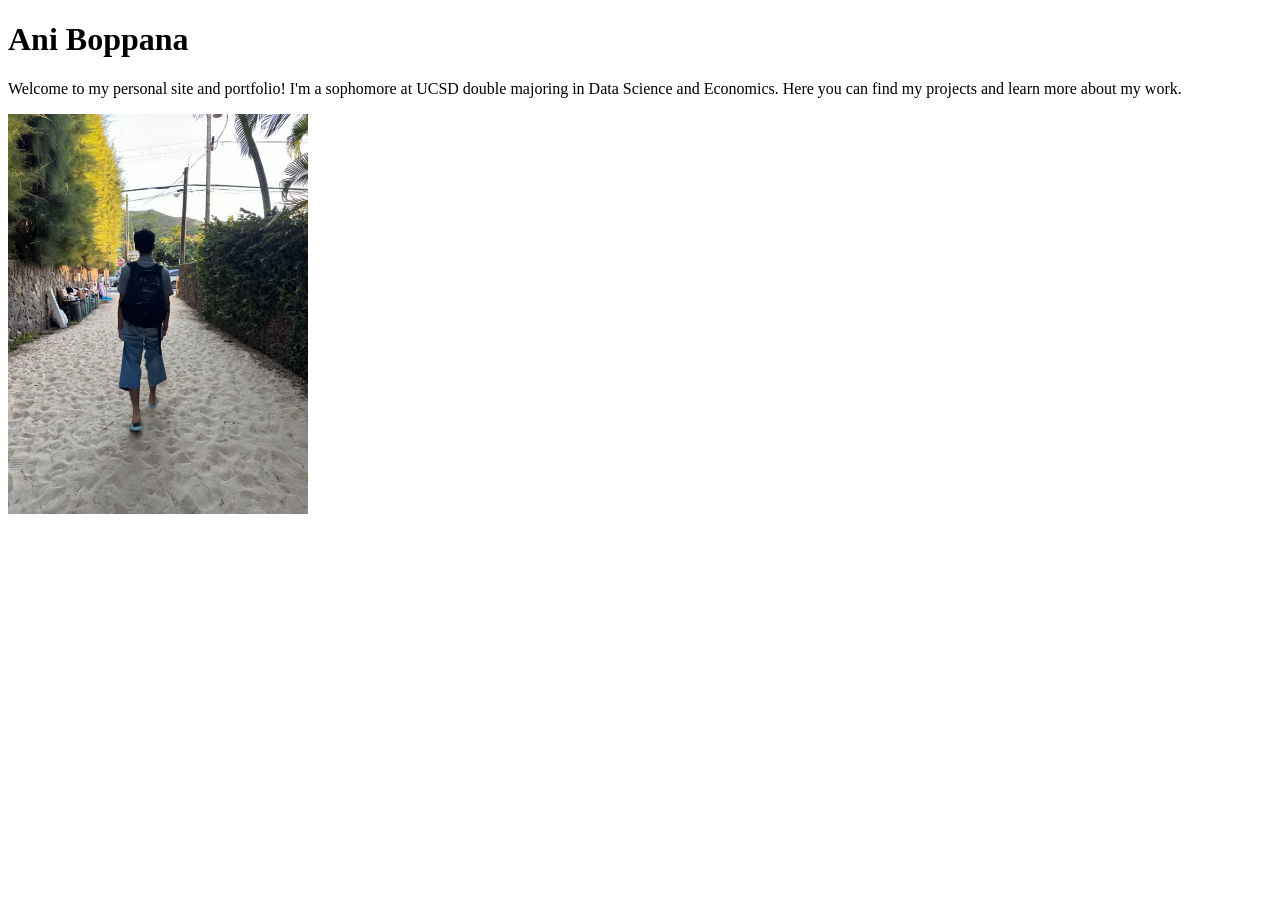
==== index.html @ 2e52b8e2 "added style.css" ====
<!DOCTYPE html>
<html lang="en">
<head>
    <meta charset="UTF-8">
    <meta name="viewport" content="width=device-width, initial-scale=1.0">
    <link rel="stylesheet" href="style.css">
    <title>Ani Boppana: Personal Site and Portfolio</title>
</head>
<body>
    <h1>Ani Boppana</h1>
    <p>Welcome to my personal site and portfolio! I'm a sophomore at UCSD double majoring in Data Science and Economics. Here you can find my projects and learn more about my work.</p>
    <img src="images/meinhawaii.png" alt="A picture of me in Hawaii" width="300">
</body>
</html>
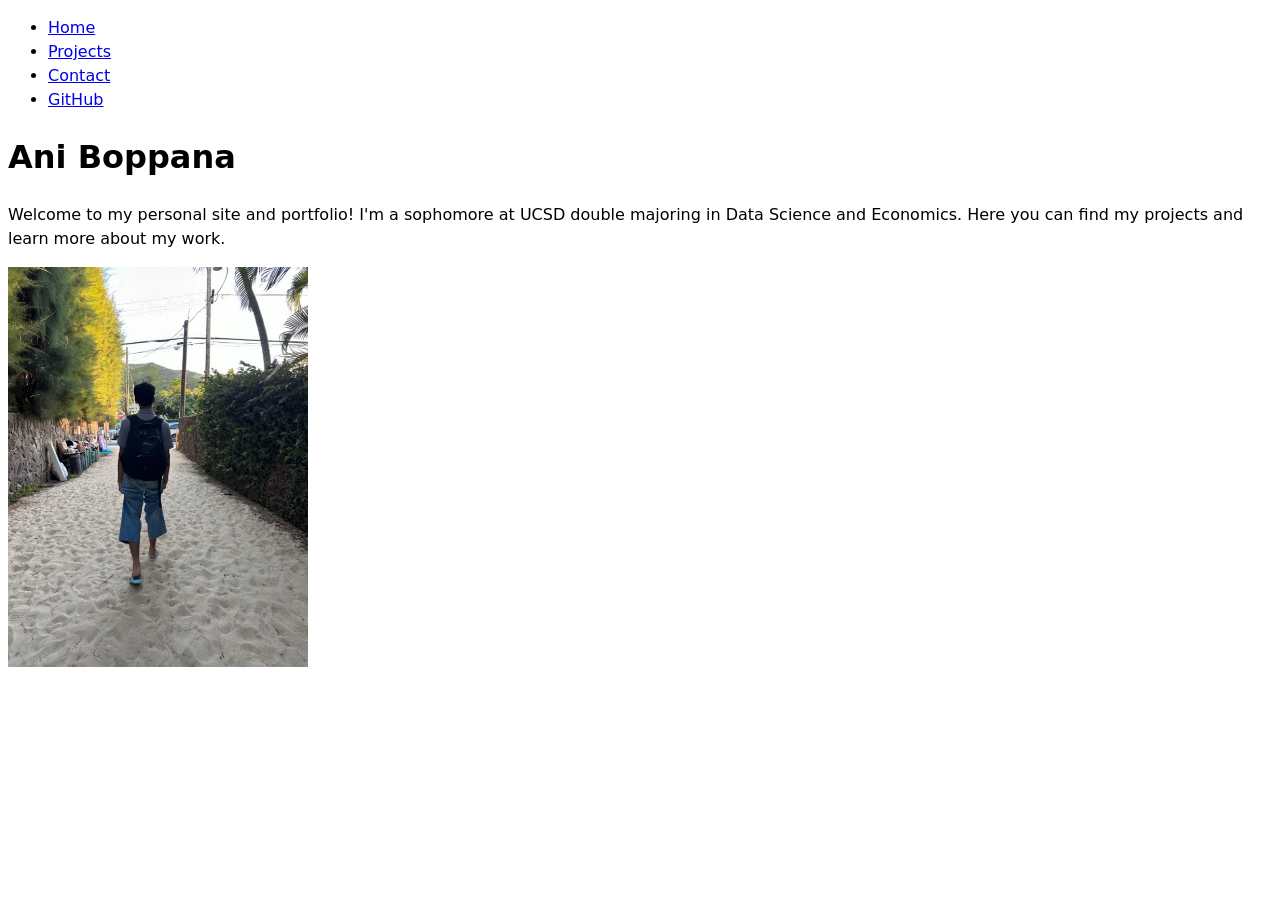
==== commit 7ab00ff0: "Update index.html" ====
--- a/index.html
+++ b/index.html
@@ -7,6 +7,14 @@
     <title>Ani Boppana: Personal Site and Portfolio</title>
 </head>
 <body>
+    <nav>
+        <ul>
+            <li><a href="index.html">Home</a></li>
+            <li><a href="projects/index.html">Projects</a></li>
+            <li><a href="contact/index.html">Contact</a></li>
+            <li><a href="https://github.com/AniBoppana" target="_blank">GitHub</a></li>
+        </ul>
+    </nav>
     <h1>Ani Boppana</h1>
     <p>Welcome to my personal site and portfolio! I'm a sophomore at UCSD double majoring in Data Science and Economics. Here you can find my projects and learn more about my work.</p>
     <img src="images/meinhawaii.png" alt="A picture of me in Hawaii" width="300">
--- a/style.css
+++ b/style.css
@@ -0,0 +1,6 @@
+body {
+  /* Set line height to 1.5 times the font size
+	   and use the OS’s UI font as the website font
+	 */
+  font: 100%/1.5 system-ui;
+}
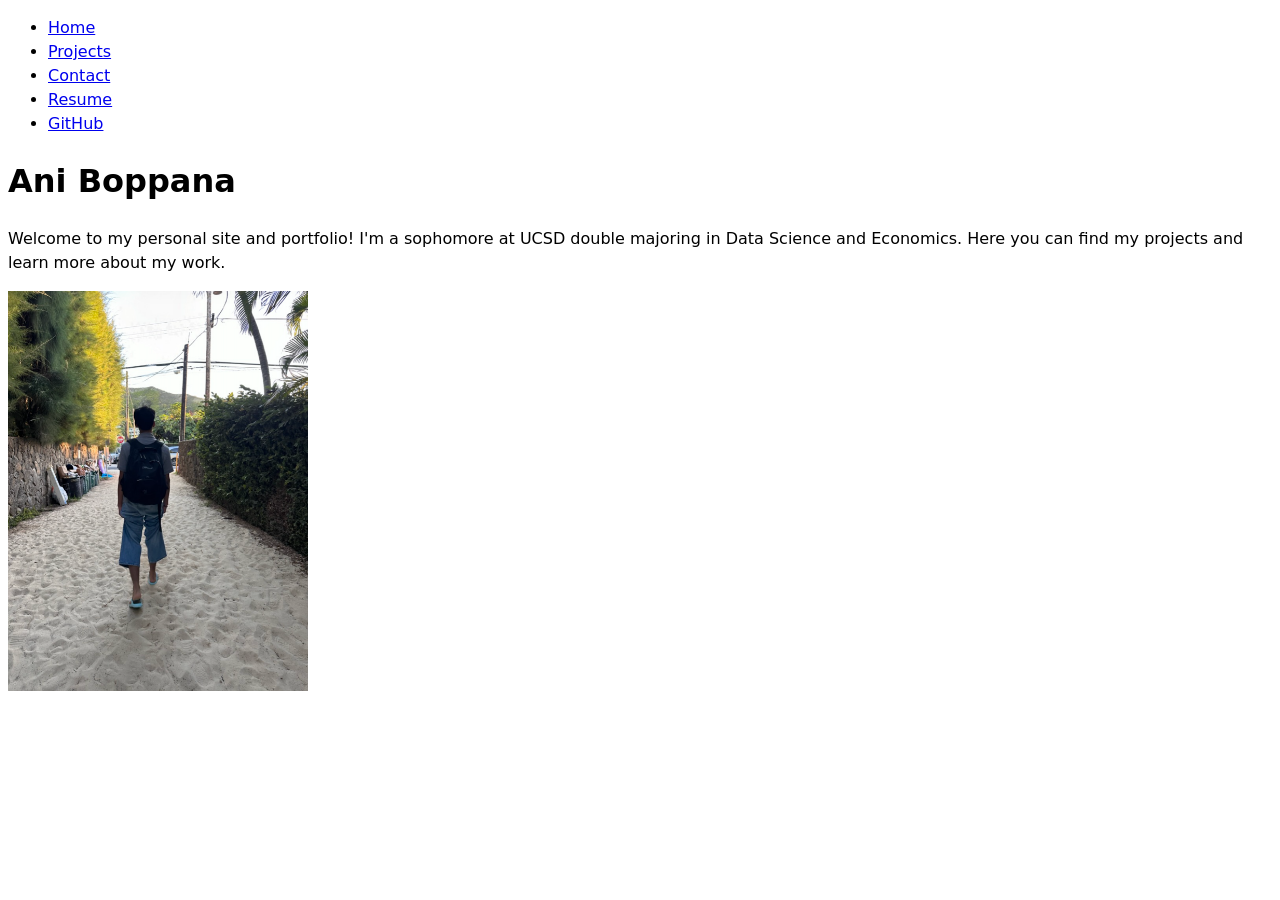
==== commit 2a179be7: "updated nav" ====
--- a/index.html
+++ b/index.html
@@ -12,6 +12,7 @@
             <li><a href="index.html">Home</a></li>
             <li><a href="projects/index.html">Projects</a></li>
             <li><a href="contact/index.html">Contact</a></li>
+            <li><a href="resume/index.html">Resume</a></li>
             <li><a href="https://github.com/AniBoppana" target="_blank">GitHub</a></li>
         </ul>
     </nav>
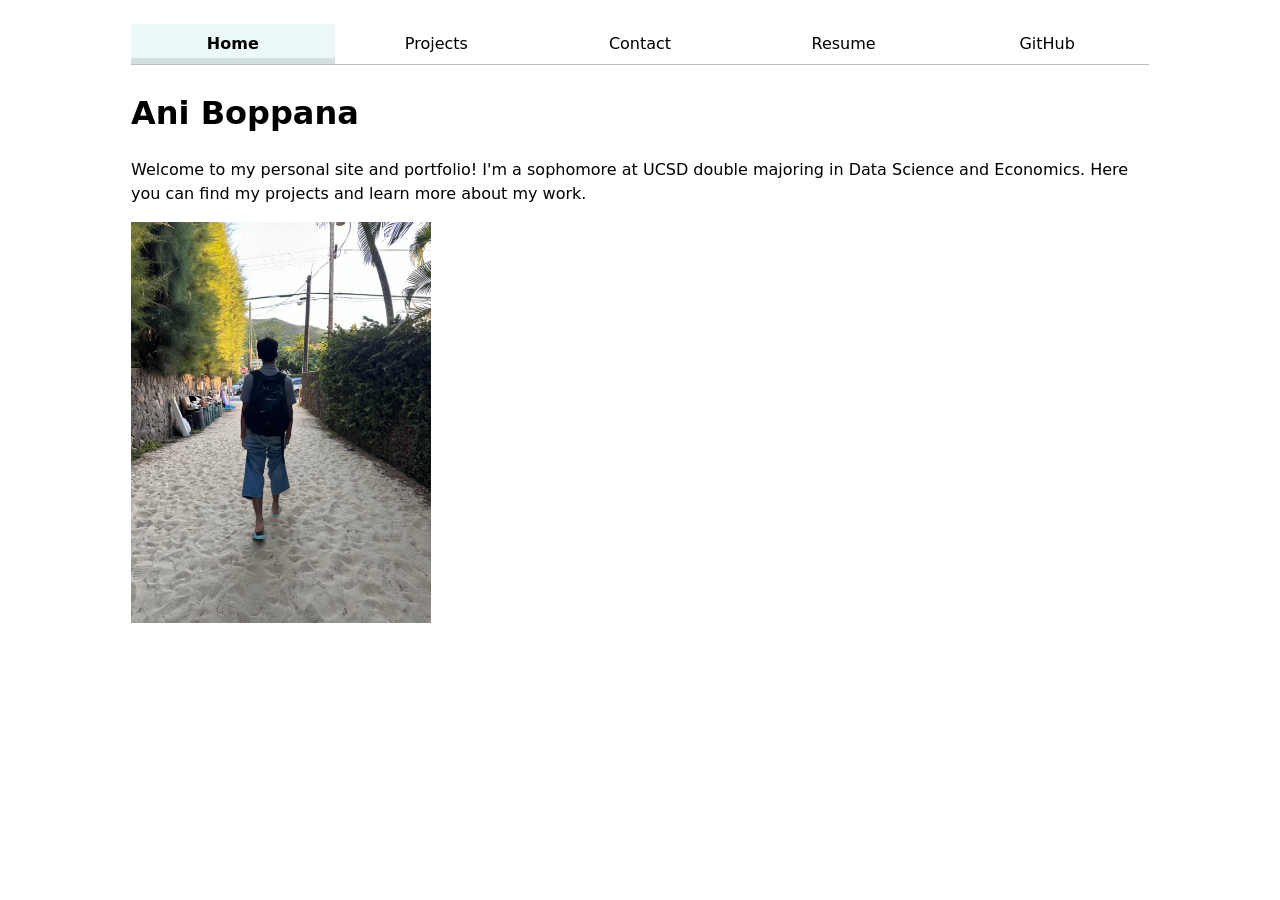
==== commit d320764e: "updated nav menu and style" ====
--- a/index.html
+++ b/index.html
@@ -9,7 +9,7 @@
 <body>
     <nav>
         <ul>
-            <li><a href="index.html">Home</a></li>
+            <li><a href="index.html" class="current">Home</a></li>
             <li><a href="projects/index.html">Projects</a></li>
             <li><a href="contact/index.html">Contact</a></li>
             <li><a href="resume/index.html">Resume</a></li>
--- a/style.css
+++ b/style.css
@@ -1,6 +1,50 @@
+html {
+  --color-accent: oklch(65% 50% 0);
+  accent-color: var(--color-accent);
+}
+
 body {
   /* Set line height to 1.5 times the font size
 	   and use the OS’s UI font as the website font
 	 */
   font: 100%/1.5 system-ui;
+  max-width: 100ch;
+  margin-inline: auto;
+  padding: 1em;
+}
+
+nav {
+  display: flex;
+  margin-bottom: 1.5em;
+  border-bottom: 1px solid oklch(80% 3% 200);
+}
+
+nav ul {
+    display: flex;
+    padding: 0;
+    margin: 0;
+    list-style: none;
+    width: 100%;
+}
+nav ul li {
+    flex: 1;
+}
+nav ul li a {
+    display: block;
+    text-align: center;
+    padding: 0.5em;
+    text-decoration: none;
+    color: inherit;
+    flex: 1;
+    transition: background 0.2s, border-bottom 0.2s;
+}
+nav ul li a.current {
+    font-weight: bold;
+    border-bottom: 0.4em solid oklch(90% 3% 200);
+    background: oklch(97% 3% 200);
+    padding-bottom: 0.1em;
+}
+nav ul li a:hover:not(.current) {
+  border-bottom: 0.4em solid var(--color-accent);
+  background-color: oklch(from var(--color-accent) 95% 5% h);
 }
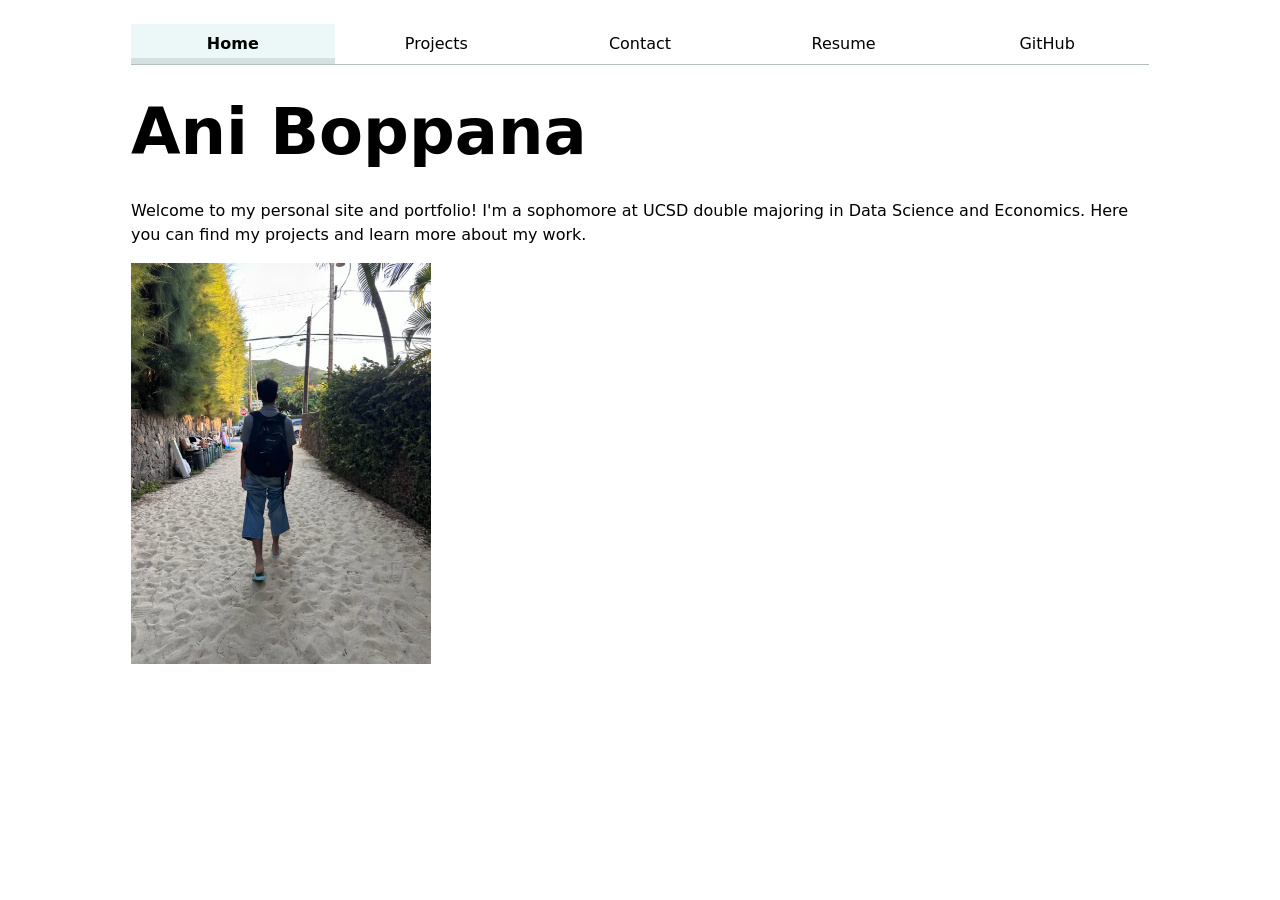
==== commit f5170bef: "linked js" ====
--- a/index.html
+++ b/index.html
@@ -4,6 +4,7 @@
     <meta charset="UTF-8">
     <meta name="viewport" content="width=device-width, initial-scale=1.0">
     <link rel="stylesheet" href="style.css">
+    <script src="global.js" type="module"></script>
     <title>Ani Boppana: Personal Site and Portfolio</title>
 </head>
 <body>
--- a/style.css
+++ b/style.css
@@ -4,9 +4,6 @@
 }
 
 body {
-  /* Set line height to 1.5 times the font size
-	   and use the OS’s UI font as the website font
-	 */
   font: 100%/1.5 system-ui;
   max-width: 100ch;
   margin-inline: auto;
@@ -47,4 +44,115 @@
 nav ul li a:hover:not(.current) {
   border-bottom: 0.4em solid var(--color-accent);
   background-color: oklch(from var(--color-accent) 95% 5% h);
-}+}
+
+form {
+  display: grid;
+  grid-template-columns: auto 1fr;
+  gap: 1em;
+  max-width: 750px;
+  margin: 0 auto;
+}
+
+label {
+  display: grid;
+  grid-template-columns: subgrid;
+  grid-column: 1 / -1;
+  margin: 0;
+}
+
+input, textarea {
+  font: inherit;
+  width: 100%;
+  box-sizing: border-box;
+  grid-column: 2;
+  margin: 0;
+}
+
+button {
+  font: inherit;
+  grid-column: 1 / -1;
+  width: auto;
+  justify-self: start;
+}
+
+.projects {
+  display: grid;
+  grid-template-columns: repeat(auto-fill, minmax(15em, 1fr));
+  gap: 1em;
+}
+
+.projects article {
+  display: grid;
+  grid-template-rows: subgrid;
+  grid-row: span 3;
+  gap: 1em;
+}
+
+.projects article h2 {
+  margin: 0;
+}
+
+h1 {
+  font-size: 400%;
+  line-height: 1.1;
+  text-wrap: balance;
+  margin-top: 0.5em;
+  margin-bottom: 0.5em;
+}
+
+h2, h3, h4, h5, h6 {
+  line-height: 1.1;
+  text-wrap: balance;
+  margin-top: 1em;
+  margin-bottom: 0.5em;
+}
+
+section {
+  background: oklch(98% 0.01 200 / 0.7);
+  border-radius: 0.7em;
+  box-shadow: 0 2px 8px oklch(80% 3% 200 / 0.15);
+  padding: 2em 1.5em;
+  margin-bottom: 2em;
+}
+
+section header h2 {
+  color: var(--color-accent);
+  letter-spacing: 0.03em;
+  font-size: 1.6em;
+  margin-bottom: 0.5em;
+}
+
+ul, ol {
+  padding-left: 1.5em;
+}
+
+section ul li {
+  margin-bottom: 0.5em;
+}
+
+article {
+  margin-bottom: 1.5em;
+}
+
+strong {
+  color: oklch(40% 0.2 200);
+}
+
+time {
+  font-family: monospace;
+  color: oklch(60% 0.1 200);
+  font-size: 0.95em;
+}
+
+@media (max-width: 600px) {
+  section {
+    padding: 1em 0.5em;
+  }
+  h1 {
+    font-size: 250%;
+  }
+  section header h2 {
+    font-size: 1.2em;
+  }
+}
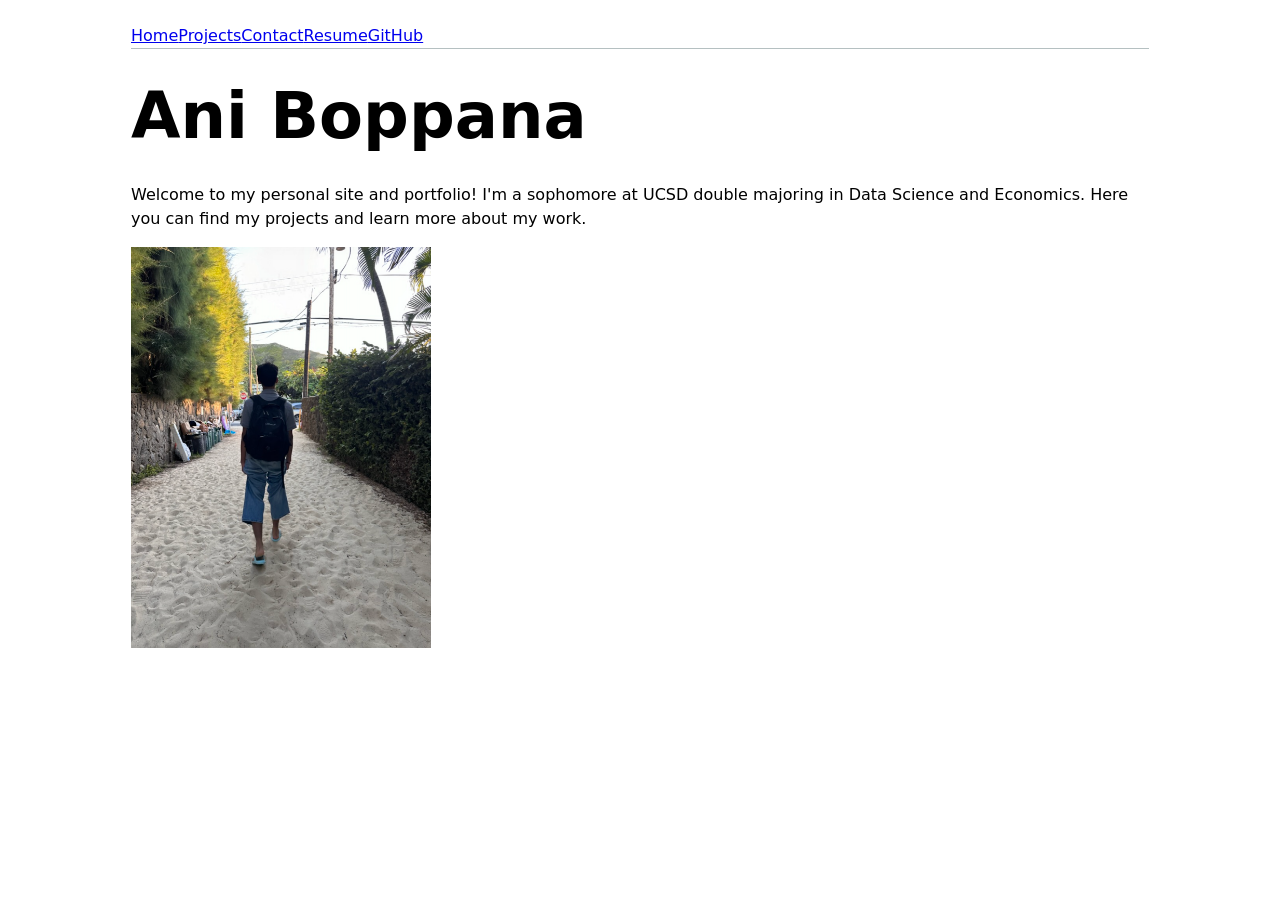
==== commit 4a51ea66: "replaced nav logic in js" ====
--- a/index.html
+++ b/index.html
@@ -8,15 +8,6 @@
     <title>Ani Boppana: Personal Site and Portfolio</title>
 </head>
 <body>
-    <nav>
-        <ul>
-            <li><a href="index.html" class="current">Home</a></li>
-            <li><a href="projects/index.html">Projects</a></li>
-            <li><a href="contact/index.html">Contact</a></li>
-            <li><a href="resume/index.html">Resume</a></li>
-            <li><a href="https://github.com/AniBoppana" target="_blank">GitHub</a></li>
-        </ul>
-    </nav>
     <h1>Ani Boppana</h1>
     <p>Welcome to my personal site and portfolio! I'm a sophomore at UCSD double majoring in Data Science and Economics. Here you can find my projects and learn more about my work.</p>
     <img src="images/meinhawaii.png" alt="A picture of me in Hawaii" width="300">
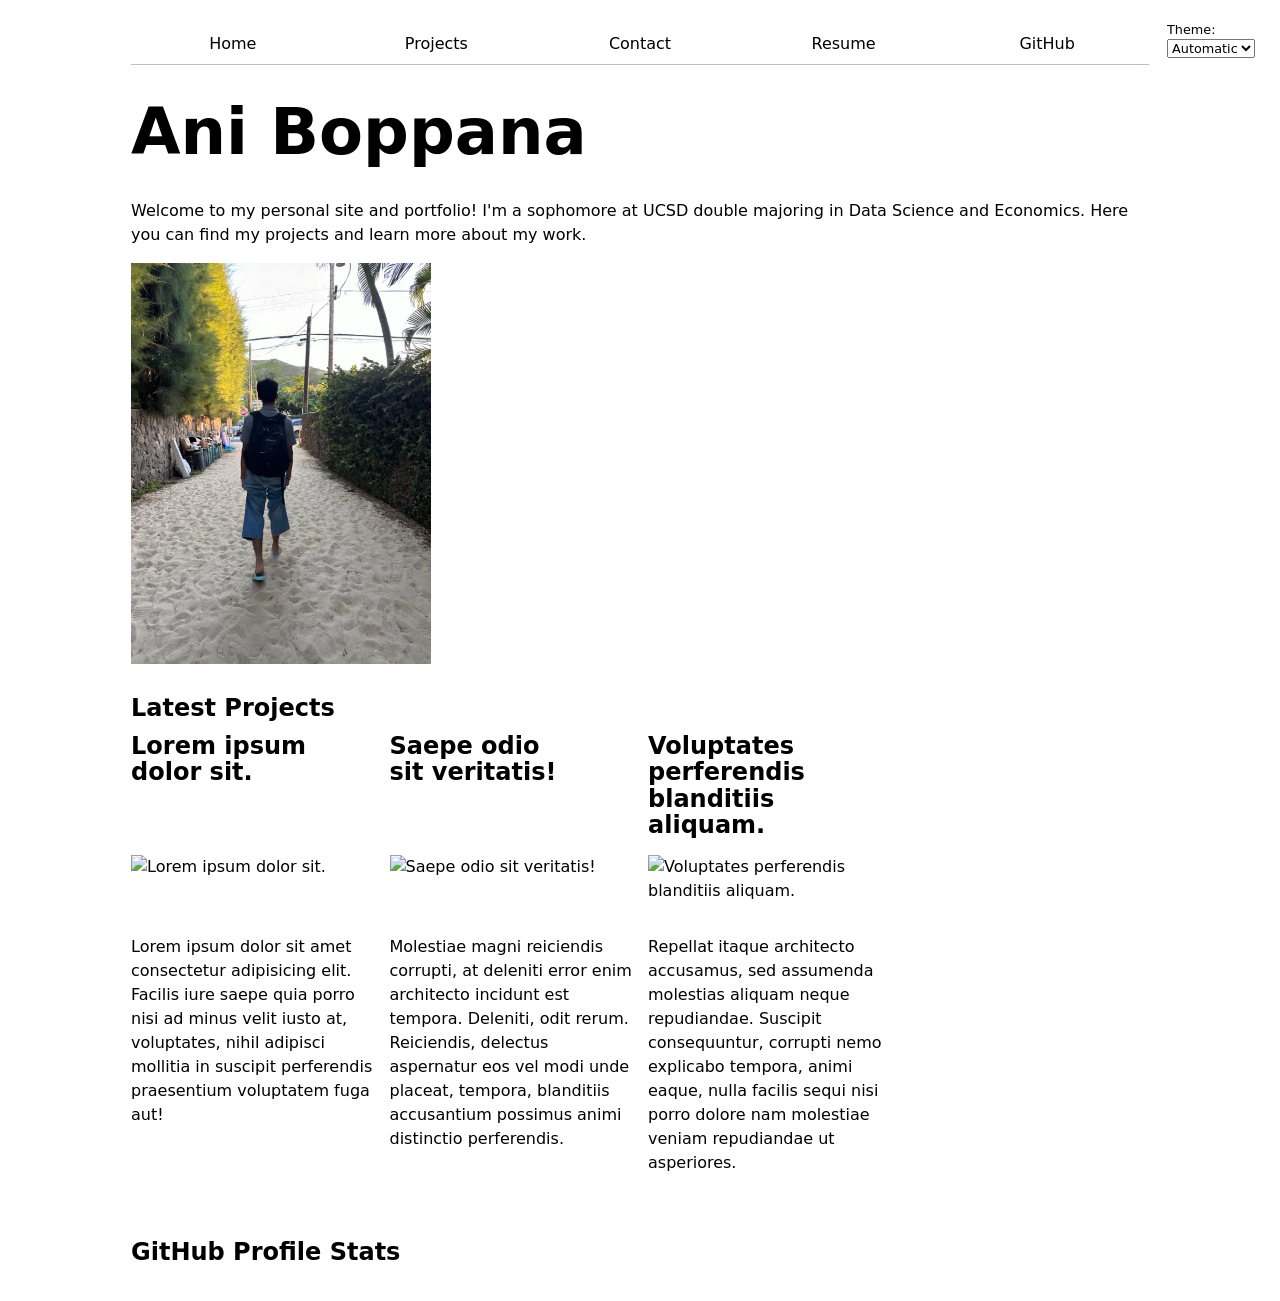
==== commit 8a77e0c0: "integrated js" ====
--- a/index.html
+++ b/index.html
@@ -5,11 +5,18 @@
     <meta name="viewport" content="width=device-width, initial-scale=1.0">
     <link rel="stylesheet" href="style.css">
     <script src="global.js" type="module"></script>
+    <script src="index.js" type="module"></script>
     <title>Ani Boppana: Personal Site and Portfolio</title>
 </head>
 <body>
     <h1>Ani Boppana</h1>
     <p>Welcome to my personal site and portfolio! I'm a sophomore at UCSD double majoring in Data Science and Economics. Here you can find my projects and learn more about my work.</p>
     <img src="images/meinhawaii.png" alt="A picture of me in Hawaii" width="300">
+
+    <h2>Latest Projects</h2>
+    <div class="projects"></div>
+
+    <h2>GitHub Profile Stats</h2>
+    <div id="profile-stats"></div>
 </body>
 </html>
--- a/style.css
+++ b/style.css
@@ -1,3 +1,7 @@
+html {
+  color-scheme: light dark;
+}
+
 html {
   --color-accent: oklch(65% 50% 0);
   accent-color: var(--color-accent);
@@ -13,7 +17,8 @@
 nav {
   display: flex;
   margin-bottom: 1.5em;
-  border-bottom: 1px solid oklch(80% 3% 200);
+  --border-color: oklch(50% 10% 200 / 40%);
+  border-bottom: 1px solid var(--border-color);
 }
 
 nav ul {
@@ -26,7 +31,7 @@
 nav ul li {
     flex: 1;
 }
-nav ul li a {
+nav a {
     display: block;
     text-align: center;
     padding: 0.5em;
@@ -35,15 +40,17 @@
     flex: 1;
     transition: background 0.2s, border-bottom 0.2s;
 }
-nav ul li a.current {
+nav a.current {
     font-weight: bold;
-    border-bottom: 0.4em solid oklch(90% 3% 200);
-    background: oklch(97% 3% 200);
+    border-bottom: 0.4em solid var(--border-color);
+    background: color-mix(in oklch, var(--color-accent), canvas 85%);
+    color: canvastext;
     padding-bottom: 0.1em;
 }
-nav ul li a:hover:not(.current) {
-  border-bottom: 0.4em solid var(--color-accent);
-  background-color: oklch(from var(--color-accent) 95% 5% h);
+nav a:hover:not(.current) {
+  border-bottom: 0.4em solid var(--border-color);
+  background-color: color-mix(in oklch, var(--color-accent), canvas 85%);
+  color: canvastext;
 }
 
 form {
@@ -145,6 +152,20 @@
   font-size: 0.95em;
 }
 
+.color-scheme {
+  position: absolute;
+  top: 1rem;
+  right: 1rem;
+  font-size: 80%;
+  font-family: inherit;
+  background: rgba(255,255,255,0.7);
+  padding: 0.3em 0.7em;
+  border-radius: 0.5em;
+  z-index: 1000;
+}
+.color-scheme select {
+  font: inherit;
+}
 @media (max-width: 600px) {
   section {
     padding: 1em 0.5em;
@@ -155,4 +176,25 @@
   section header h2 {
     font-size: 1.2em;
   }
-}
+  .color-scheme {
+    top: 0.5rem;
+    right: 0.5rem;
+    font-size: 100%;
+    padding: 0.2em 0.5em;
+  }
+}
+
+#profile-stats dl {
+  display: grid;
+  grid-template-columns: repeat(4, 1fr);
+  gap: 0.5em 1em;
+  margin: 0;
+}
+#profile-stats dt {
+  font-weight: bold;
+  grid-row: 1;
+}
+#profile-stats dd {
+  margin: 0;
+  grid-row: 2;
+}
